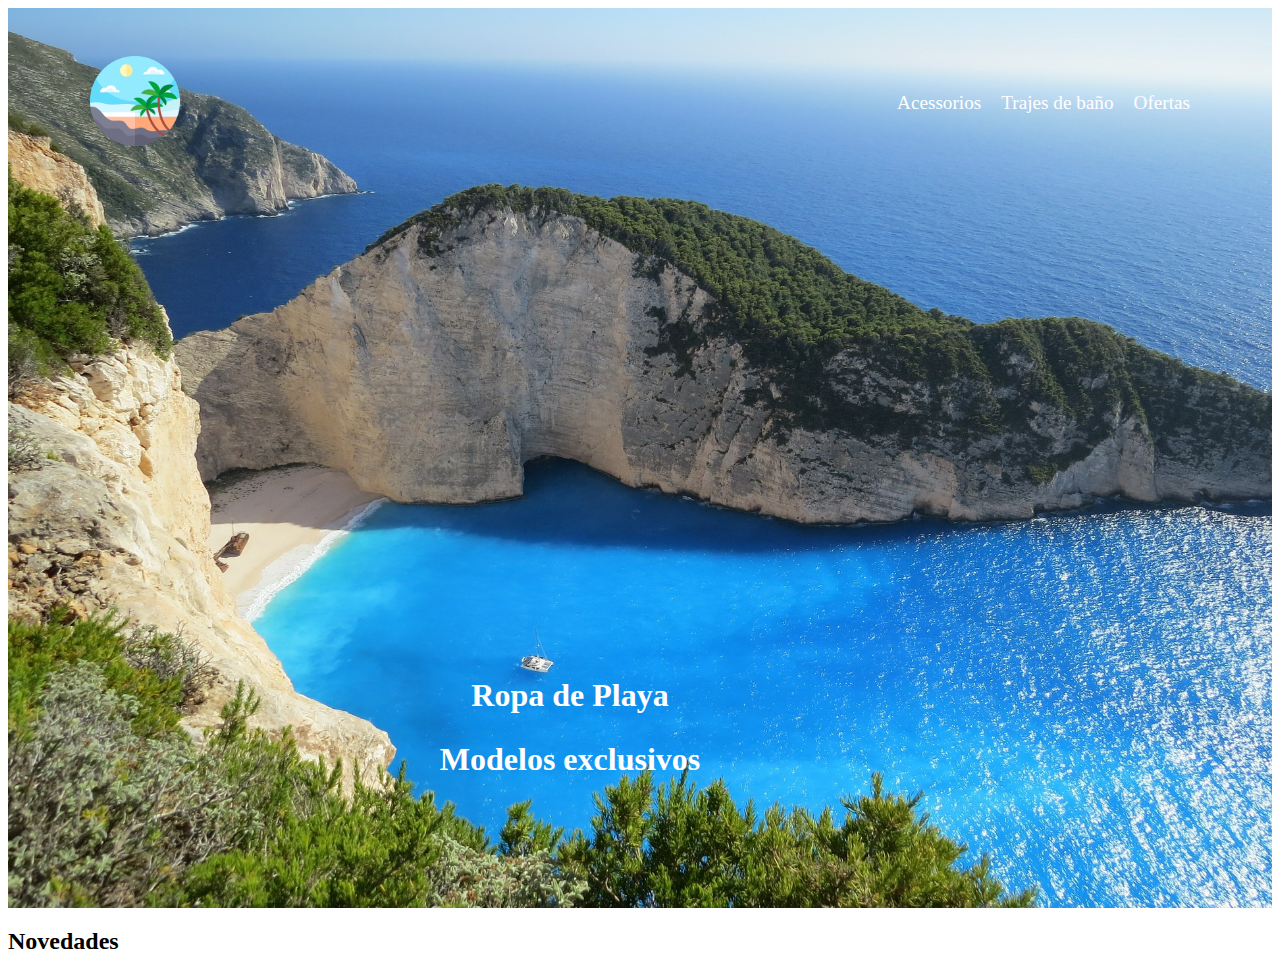
==== index.html @ 03a80007 "primer commit" ====
<!DOCTYPE html>
<html lang="en">
<head>
    <meta charset="UTF-8">
    <meta name="viewport" content="width=device-width, initial-scale=1.0">
    <title>Beach clothes</title>
    <!--Import Google Icon Font-->
    <link href="https://fonts.googleapis.com/icon?family=Material+Icons" rel="stylesheet">
    
    <link rel="stylesheet" href="apartados/styles.css">
</head>
<body>
    <header class="site-header inicio">
        <div class="contenedor titulo-header">
                <div class="barra">
                    <a href="/" class="logo">
                        <img src="img/playa.png" alt="imagen-logo">
                    </a>
                    <nav class="navegacion">
                        <a href="accesorios.html">Acessorios</a>
                        <a href="trajesdebaño.html">Trajes de baño</a>
                        <a href="ofertas.html">Ofertas</a>
                    </nav>
                </div>
            
            <h1>Ropa de Playa<br> Modelos exclusivos</h1>
        </div>
    </header>  
    <section>
        <h2>Novedades</h2>
    </section> 
</body>
</html>
---- apartados/styles.css ----
html{
    font-size: 62,5%;/*Reset para los REMS  - 62.5% = 10px de 16px*/
    box-sizing: border-box;
}
*, *:before, *:after {
    box-sizing: inherit;
}
.contenedor{
    width: 90%;
    max-width: 1100px;
    margin-left: auto;
    margin-right: auto;
}

img{
    max-width: 100%;
}
/*Header*/
.site-header.inicio{
    background-image: url(../img/beach-418742_1920.jpg);
    background-position: center center;
    background-size: cover;
    height: 100vh;
    min-height: 43rem;
}

.barra{
    padding-top: 3rem; 
    text-align: center; 
}
@media (min-width:768px){
    .barra{
        display: flex;
        justify-content: space-between;
        align-items: center;
    }
}

.navegacion a{
    color: white;
    font-family: Century;
    text-decoration: none;
    display: block;
    padding-top: 1rem;
    font-size: 1.2rem;
}

@media (min-width:768px){
    .navegacion a{
        display: inline-block;
        padding-left: 1rem;
        padding-top: 0;
    }
}

.navegacion a:hover{
    color: rgb(238, 255, 0);
}

.titulo-header{
    height: 100%;
    display: flex;
    flex-direction: column;
    justify-content: space-between;
    color: black;
    text-align: center;
}
@media (min-width:768px){
    .titulo-header{
        text-align: center;
    }
}
.titulo-header h1{
    color: white;
    max-width: 60rem;
    line-height: 2;
    padding-bottom: 6rem;
    font-family: Century ;
}
.barra .logo img{
    width: 90px;
}
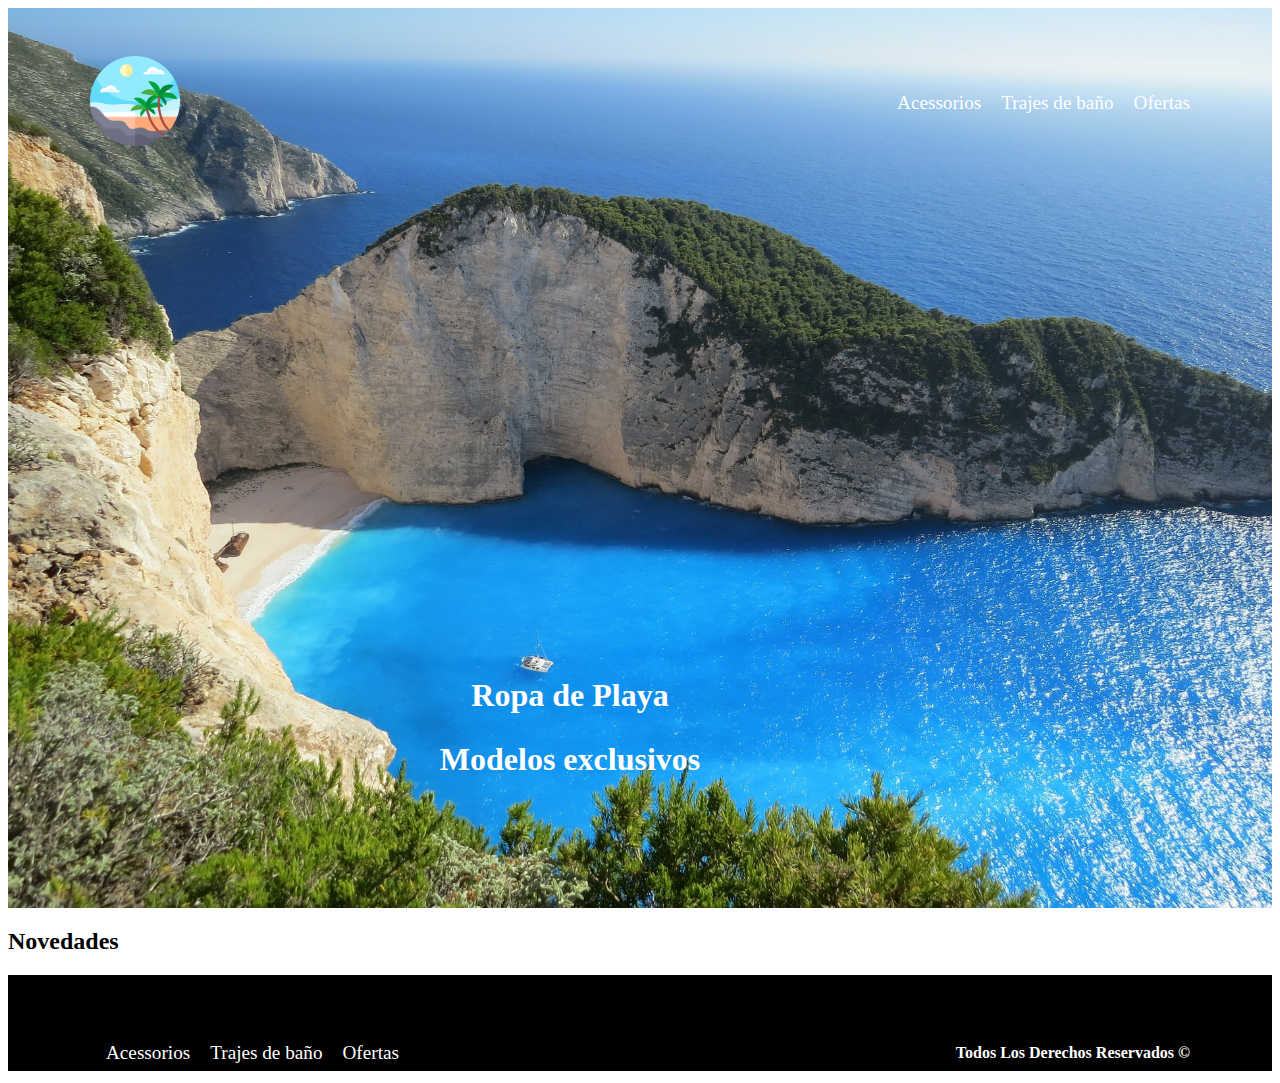
==== commit 5793e875: "subir archivo" ====
--- a/index.html
+++ b/index.html
@@ -29,5 +29,18 @@
     <section>
         <h2>Novedades</h2>
     </section> 
+
+    <footer class="footter">
+        <div class="contenedor">
+            <div class="barra">
+                <nav class="navegacion">
+                    <a href="accesorios.html">Acessorios</a>
+                    <a href="trajesdebaño.html">Trajes de baño</a>
+                    <a href="ofertas.html">Ofertas</a>
+                </nav>
+                <h4>Todos Los Derechos Reservados &copy;</h4>
+            </div>
+        </div>
+    </fotter>
 </body>
 </html>--- a/apartados/styles.css
+++ b/apartados/styles.css
@@ -80,3 +80,10 @@
 .barra .logo img{
     width: 90px;
 }
+/*Footter*/
+.footter{
+    background-color: black;
+    color:white;
+    height: 6rem;
+}
+
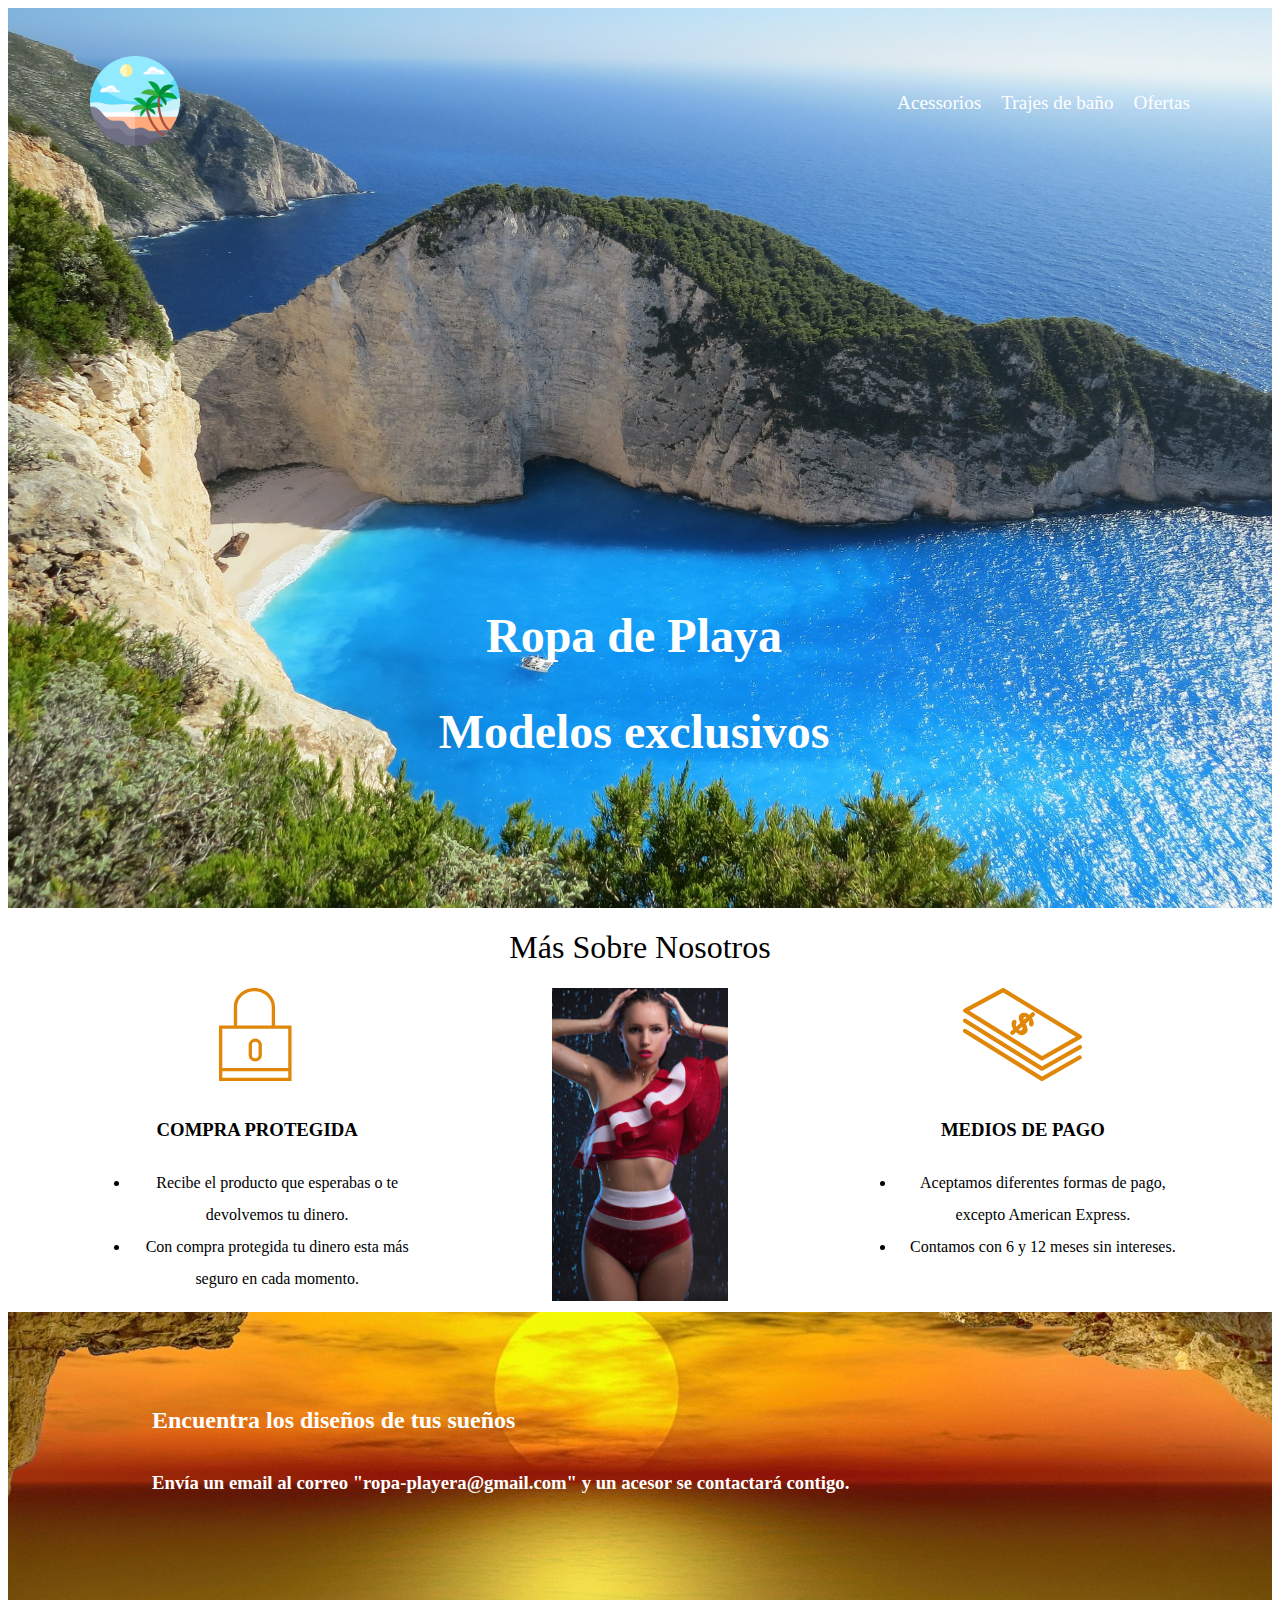
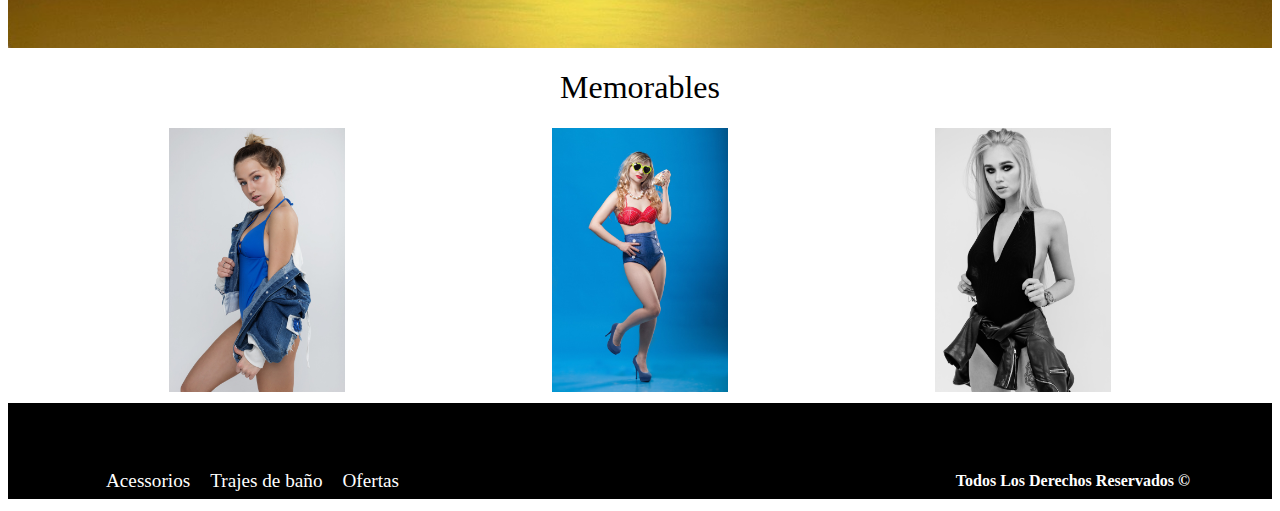
==== commit ecb014b2: "segundo cambio" ====
--- a/index.html
+++ b/index.html
@@ -23,13 +23,66 @@
                     </nav>
                 </div>
             
-            <h1>Ropa de Playa<br> Modelos exclusivos</h1>
+            <h1 class="text">Ropa de Playa<br> Modelos exclusivos</h1>
         </div>
     </header>  
-    <section>
-        <h2>Novedades</h2>
-    </section> 
+    <section class="contenedor cambio-seccion">
+        <h1 class="texto-centrado fw-300 titulo">Más Sobre Nosotros</h1>
+        <div class="iconos-index">
+            <div class="icono">
+             <img src="img/icono1.svg" alt="Imagen-icono-seguridad">
+             <h3>Compra protegida</h3>
+                <ul>
+                 <li>
+                     Recibe el producto que esperabas o te devolvemos tu dinero. 
+                    </li>
+                    <li>
+                        Con compra protegida tu dinero esta más seguro en cada momento. 
+                    </li>
+                </ul>
+            </div>
 
+            <div class="icono">
+                <img class="foto" src="img/woman-3063789_1280.jpg" alt="Imagen-icono-tiempo">
+            </div>
+
+            <div class="icono">
+             <img src="img/icono2.svg" alt="Imagen-icono-precio">
+             <h3>Medios de pago</h3>
+               <ul>
+                   <li>
+                     Aceptamos diferentes formas de pago, excepto American Express.
+                   </li>
+                   <li>
+                      Contamos con 6 y 12 meses sin intereses.
+                   </li>
+               </ul>
+            </div>   
+        </div>
+    </section>
+    <section class="informacion">
+        <div class="tema">
+            <h2><stroge>Encuentra los diseños de tus sueños</h2></stroge>
+            <h3>Envía un email al correo "ropa-playera@gmail.com" y un acesor se contactará contigo.</h3>
+        </div>
+    </section>
+    <section class="contenedor cambio-seccion">
+        <h1 class="texto-centrado fw-300 titulo">Memorables</h1>
+        <div class="iconos-index">
+            
+            <div class="icono">
+                <img class="foto" src="img/girl-3826594_1920.jpg" alt="Imagen-icono-tiempo">
+            </div>
+
+            <div class="icono">
+                <img class="foto" src="img/bikini-3160036_1920.jpg" alt="Imagen-icono-tiempo">
+            </div>
+
+            <div class="icono">
+                <img class="foto" src="img/girl-3742192_1920.jpg" alt="Imagen-icono-tiempo">
+            </div>
+        </div>
+    </section>
     <footer class="footter">
         <div class="contenedor">
             <div class="barra">
--- a/apartados/styles.css
+++ b/apartados/styles.css
@@ -14,6 +14,13 @@
 
 img{
     max-width: 100%;
+}
+.texto-centrado{
+    text-align: center;
+}
+
+.fw-300{
+    font-weight: 500;
 }
 /*Header*/
 .site-header.inicio{
@@ -76,9 +83,53 @@
     line-height: 2;
     padding-bottom: 6rem;
     font-family: Century ;
+    padding-left: 8rem;
 }
 .barra .logo img{
     width: 90px;
+}
+.text{
+    font-size: 3rem;
+}
+.informacion{
+    background-image: url(../img/landscape-4109455_1920.jpg);
+    height: 15vh;
+    display: flex;
+    flex-direction: column;
+
+    min-height: 21rem;
+    background-position: center center;
+    background-size: 106rem;
+    line-height: 2;
+    color: #ffffff;
+}
+
+.tema{
+    margin: 4rem 0rem 6rem 9rem;
+}
+/*Iconos-index*/
+
+@media (min-width:768px){
+    .iconos-index{
+        display: flex;
+        justify-content: space-between;    
+    }
+}
+
+.icono{
+   flex-basis: calc(33.3% - 2rem) ;
+   text-align: center;
+   line-height: 2;
+}
+
+.icono h3{
+    text-transform: uppercase;
+}
+.titulo{
+    font-size: 2rem;
+}
+.foto{
+    width: 11rem;
 }
 /*Footter*/
 .footter{
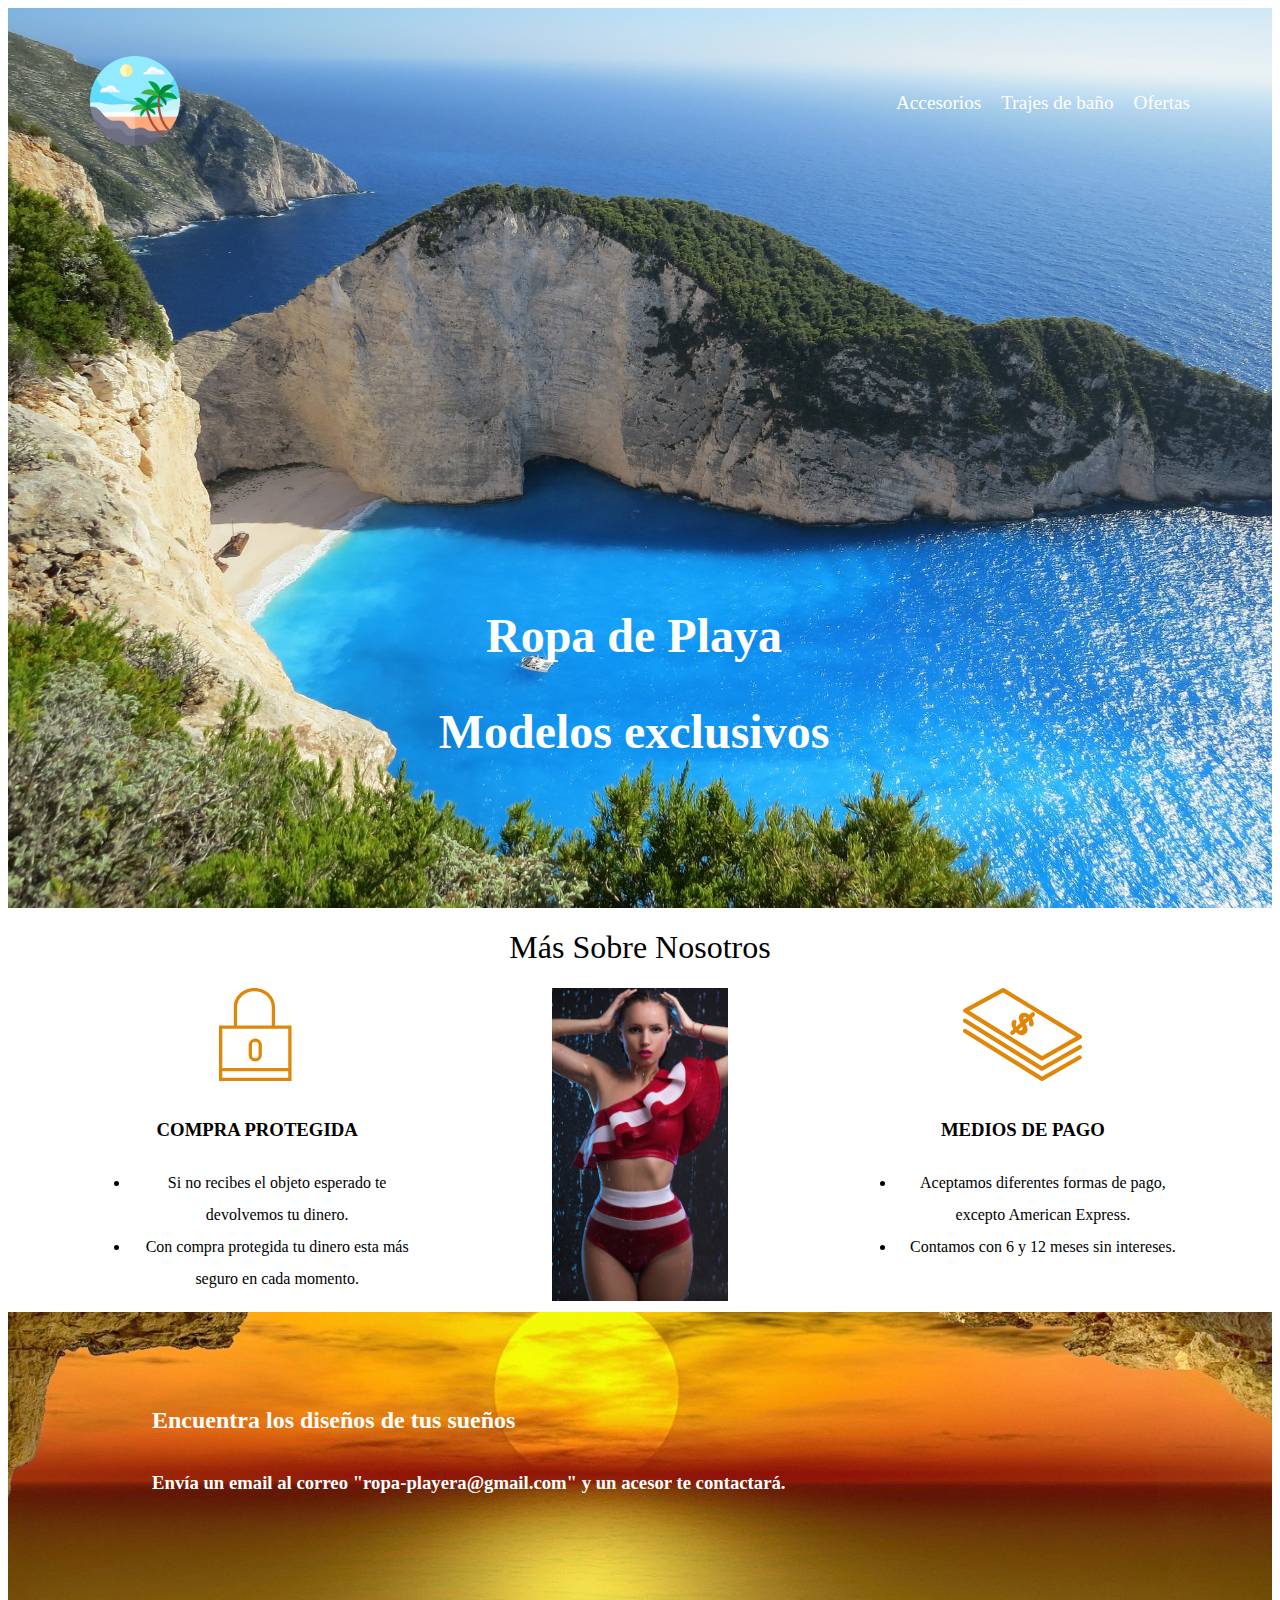
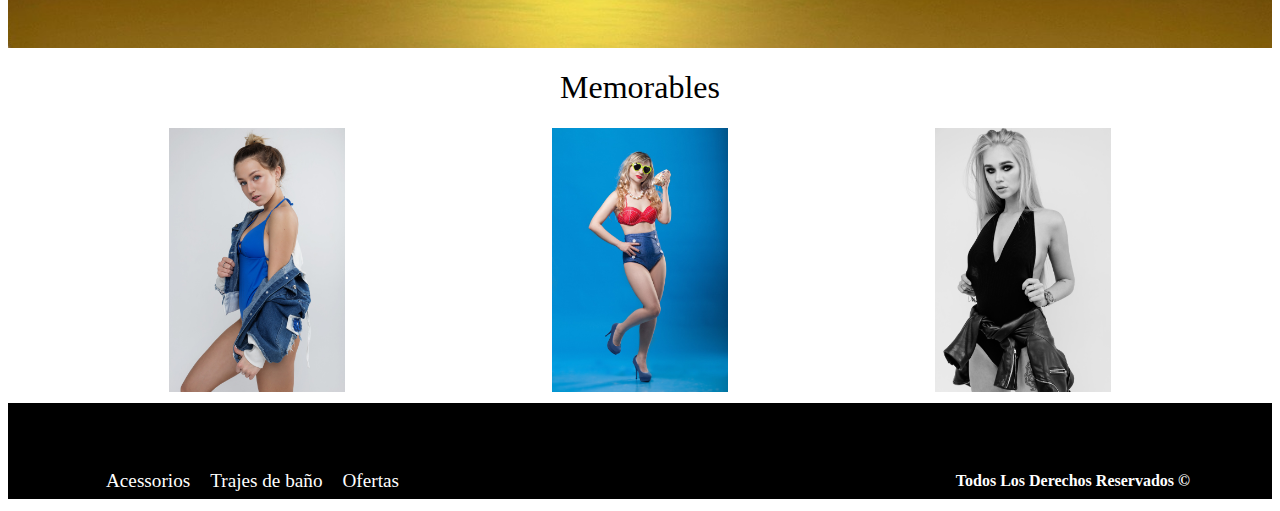
==== commit 766eece9: "tercer cambio" ====
--- a/index.html
+++ b/index.html
@@ -17,7 +17,7 @@
                         <img src="img/playa.png" alt="imagen-logo">
                     </a>
                     <nav class="navegacion">
-                        <a href="accesorios.html">Acessorios</a>
+                        <a href="accesorios.html">Accesorios</a>
                         <a href="trajesdebaño.html">Trajes de baño</a>
                         <a href="ofertas.html">Ofertas</a>
                     </nav>
@@ -34,7 +34,7 @@
              <h3>Compra protegida</h3>
                 <ul>
                  <li>
-                     Recibe el producto que esperabas o te devolvemos tu dinero. 
+                     Si no recibes el objeto esperado te devolvemos tu dinero. 
                     </li>
                     <li>
                         Con compra protegida tu dinero esta más seguro en cada momento. 
@@ -63,7 +63,7 @@
     <section class="informacion">
         <div class="tema">
             <h2><stroge>Encuentra los diseños de tus sueños</h2></stroge>
-            <h3>Envía un email al correo "ropa-playera@gmail.com" y un acesor se contactará contigo.</h3>
+            <h3>Envía un email al correo "ropa-playera@gmail.com" y un acesor te contactará.</h3>
         </div>
     </section>
     <section class="contenedor cambio-seccion">
